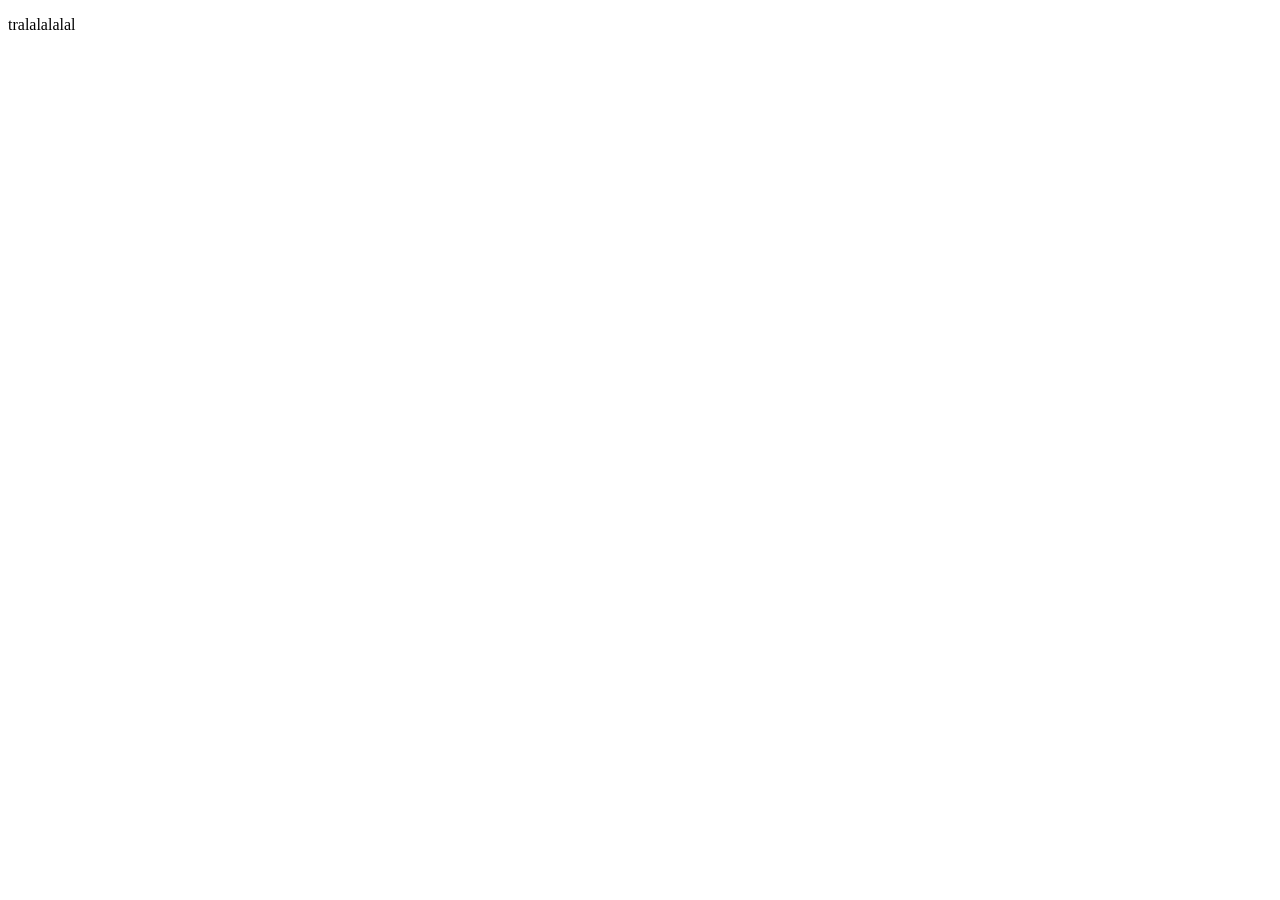
==== index.html @ 8d00729b "Create index.html" ====
<!DOCTYPE html>
<html lang="en">
<head>
    <meta charset="UTF-8">
    <meta name="viewport" content="width=device-width, initial-scale=1.0">
    <title>Portfolio Patoche</title>
</head>
<body>
    <p>tralalalalal</p>
</body>
</html>
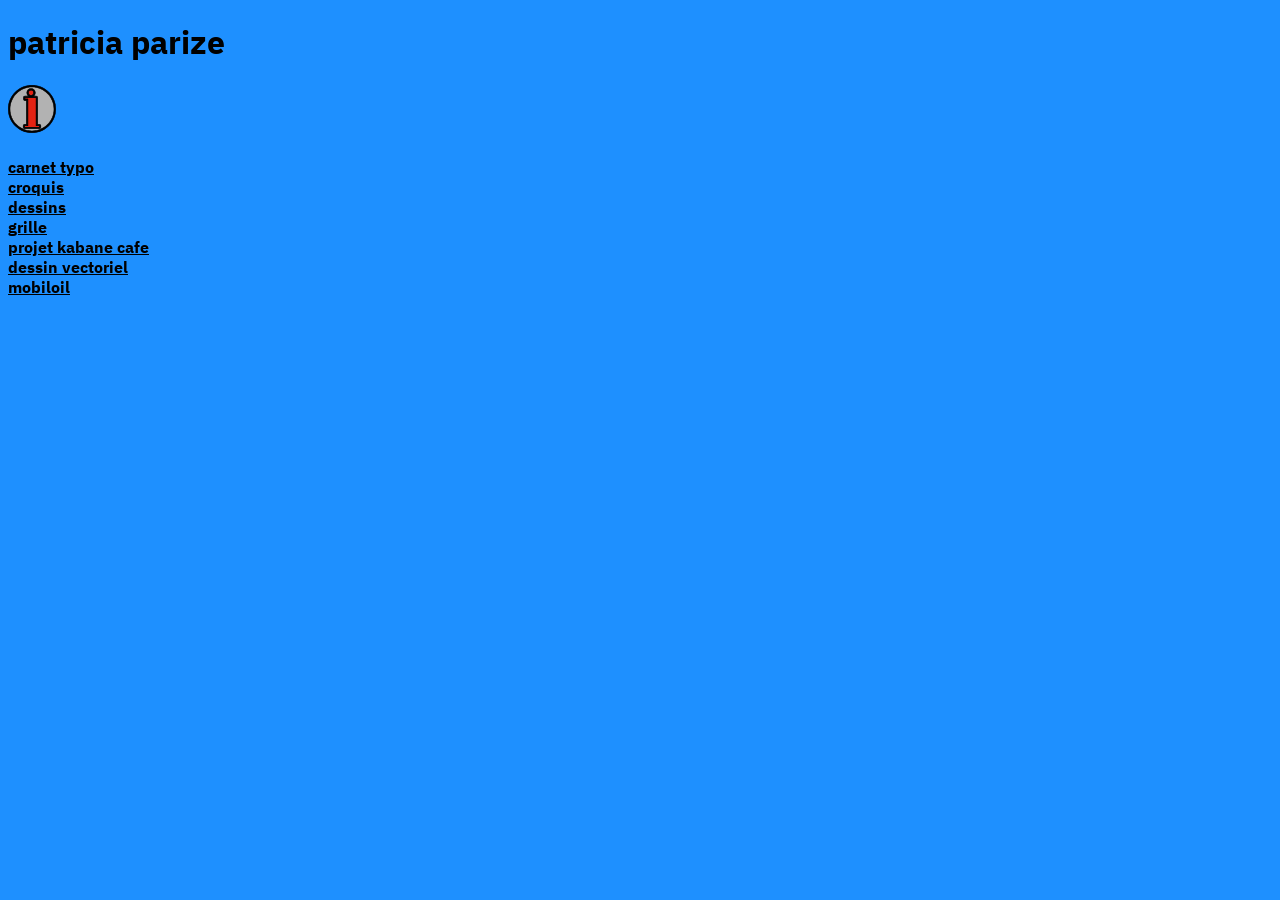
==== commit fc8dabbd: "version lundi" ====
--- a/index.html
+++ b/index.html
@@ -1,11 +1,42 @@
 <!DOCTYPE html>
-<html lang="en">
-<head>
-    <meta charset="UTF-8">
-    <meta name="viewport" content="width=device-width, initial-scale=1.0">
-    <title>Portfolio Patoche</title>
-</head>
-<body>
-    <p>tralalalalal</p>
+<html lang="fr">
+    <head>
+        <meta name="viewport" content="width=device-width, initial-scale=1.0">
+         <link rel="stylesheet" href="style.css">
+        <h1> patricia parize</h1>
+        <title>portfolio</title>
+        <meta charset="UTF-8">
+        <style>
+
+        </style>
+    </head>
+       
+    
+     <body tyle>   
+      <header>
+        <a id="p2" href="about.html"><img src="icons/icon2.svg" alt="icon2.svg" width="48" height="48"></a>
+      </header>
+    </a>
+     
+  <main>
+
+        <br>
+        <a id="p1" href="carnet-typo.html">carnet typo</a>
+        <br>
+        <a id="p1" href="croquis.html">croquis</a>
+        <br>
+        <a id="p1"  href="dessins.html">dessins</a>
+        <br>
+        <a id="p1"  href="grids.html">grille</a>
+        <br>
+        <a id="p1"  href="kabane-cafe.html">projet kabane cafe</a>
+        <br>
+        <a id="p1" href="dessin-vectoriel.html">dessin vectoriel</a>
+        <br>
+        <a id="p1"  href="mobiloil-font.html">mobiloil</a>
+    
+  </main>
+  
+
 </body>
-</html>+</html>
--- a/style.css
+++ b/style.css
@@ -0,0 +1,29 @@
+/* je suis un comentaire*/
+@font-face{  
+         font-family: IBMPlexSans;
+         src: url(fonts/IBMPlexSans-Bold.woff2) format(woff2);
+         font-weight: 800;
+         font-weight:normal;
+                  }
+
+
+
+body  { 
+    
+
+    #p1{
+    color:black
+       }
+font-family: IBMPlexSans;
+src: url(fonts/IBMPlexSans-Light.woff2) format(woff2);
+font-style: normal; font-weight: normal; font-size: medium;
+
+
+
+
+
+background-color: dodgerblue;
+
+    
+
+}
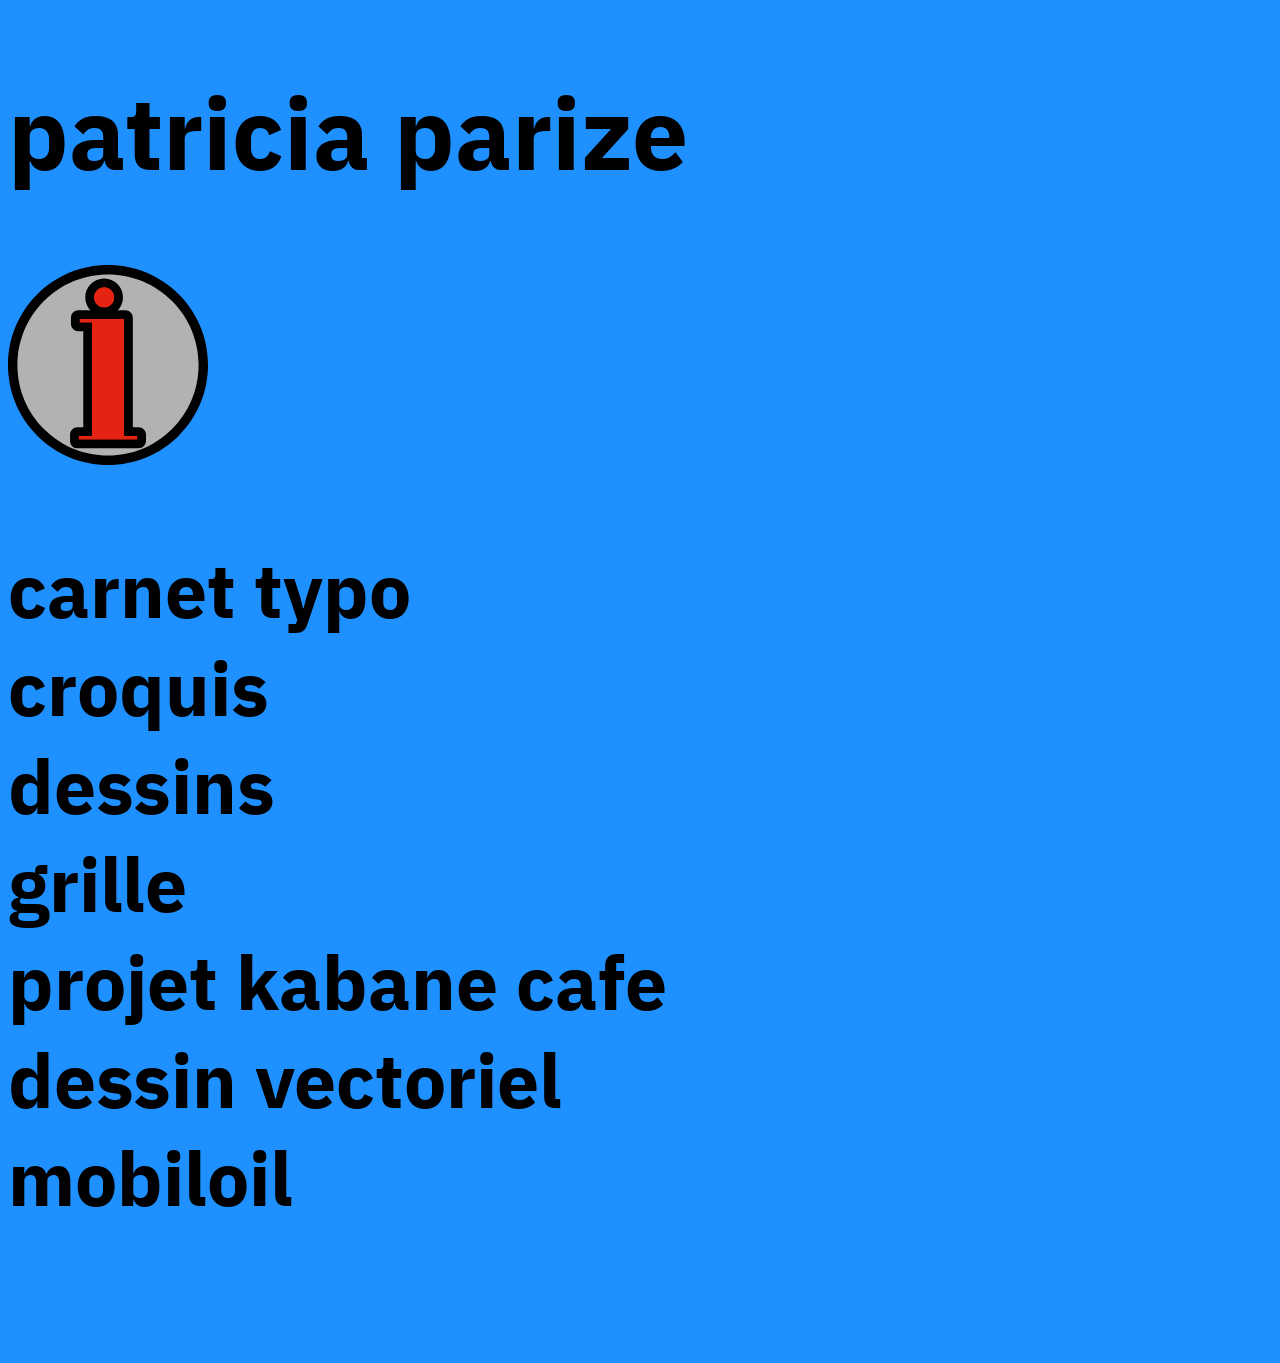
==== commit f2a1e506: "jsgq" ====
--- a/index.html
+++ b/index.html
@@ -3,37 +3,37 @@
     <head>
         <meta name="viewport" content="width=device-width, initial-scale=1.0">
          <link rel="stylesheet" href="style.css">
+        <link rel="shortcut icon" href="icons/icon1.svg">
         <h1> patricia parize</h1>
         <title>portfolio</title>
         <meta charset="UTF-8">
-        <style>
-
-        </style>
+    
     </head>
        
     
-     <body tyle>   
+     <body >   
       <header>
-        <a id="p2" href="about.html"><img src="icons/icon2.svg" alt="icon2.svg" width="48" height="48"></a>
+        <a  id="p2" href="about.html"><img src="icons/icon2.svg" alt="icon2.svg" width="200" height="200"></a>
       </header>
-    </a>
      
   <main>
 
+       <h2>
+        <a class="home-link" href="carnet-typo.html">carnet typo</a>
         <br>
-        <a id="p1" href="carnet-typo.html">carnet typo</a>
+        <a class="home-link" href="croquis.html">croquis</a>
         <br>
-        <a id="p1" href="croquis.html">croquis</a>
+        <a class="home-link"  href="dessins.html">dessins</a>
         <br>
-        <a id="p1"  href="dessins.html">dessins</a>
+        <a class="home-link"  href="grids.html">grille</a>
         <br>
-        <a id="p1"  href="grids.html">grille</a>
+        <a class="home-link"  href="kabane-cafe.html">projet kabane cafe</a>
         <br>
-        <a id="p1"  href="kabane-cafe.html">projet kabane cafe</a>
+        <a class="home-link" href="dessin-vectoriel.html">dessin vectoriel</a>
         <br>
-        <a id="p1" href="dessin-vectoriel.html">dessin vectoriel</a>
-        <br>
-        <a id="p1"  href="mobiloil-font.html">mobiloil</a>
+        <a class="home-link"  href="mobiloil-font.html">mobiloil</a>
+       </h2> <br>
+ 
     
   </main>
   
--- a/style.css
+++ b/style.css
@@ -2,28 +2,71 @@
 @font-face{  
          font-family: IBMPlexSans;
          src: url(fonts/IBMPlexSans-Bold.woff2) format(woff2);
-         font-weight: 800;
-         font-weight:normal;
-                  }
+         font-weight: 900;
+         font-style: normal;
+        }
 
+        @font-face{  
+         font-family: IBMPlexSans;
+         src: url(fonts/IBMPlexSans-Light.woff2) format(woff2);
+         font-weight: 200;
+         font-style: normal;
+        }
 
 
 body  { 
-    
+    font-family: IBMPlexSans;
+    background-color: dodgerblue;
+    font-size: 50px;}
 
-    #p1{
-    color:black
-       }
-font-family: IBMPlexSans;
-src: url(fonts/IBMPlexSans-Light.woff2) format(woff2);
-font-style: normal; font-weight: normal; font-size: medium;
-
-
-
-
-
-background-color: dodgerblue;
-
-    
+img{
+    max-width: 100%;
+    height: auto;
+    align: center
 
 }
+
+.home-link{
+    color:black;
+    text-decoration: none;
+             font-weight: 1000;
+
+}
+
+.home-link:visited{
+    color:black;
+}
+
+.fond-noir{
+background-color: #000000;
+color:  rgb(217, 223, 225);
+ font-family: IBMPlexSans;
+         font-weight: 900;
+        
+}
+
+.fond-noir:visited{
+color:  rgb(217, 223, 225);
+background-color: #000000;
+
+        
+}
+
+.about-link{
+    background: dodgerblue;
+      font-family: IBMPlexSans;
+         font-weight: 900;
+}
+
+.dessins-vectoriel{
+    background:  
+    rgb(38, 79, 137);
+}
+
+.grilles{
+    background: #94c21f;
+}
+
+.croquis{
+    background: grey;
+}
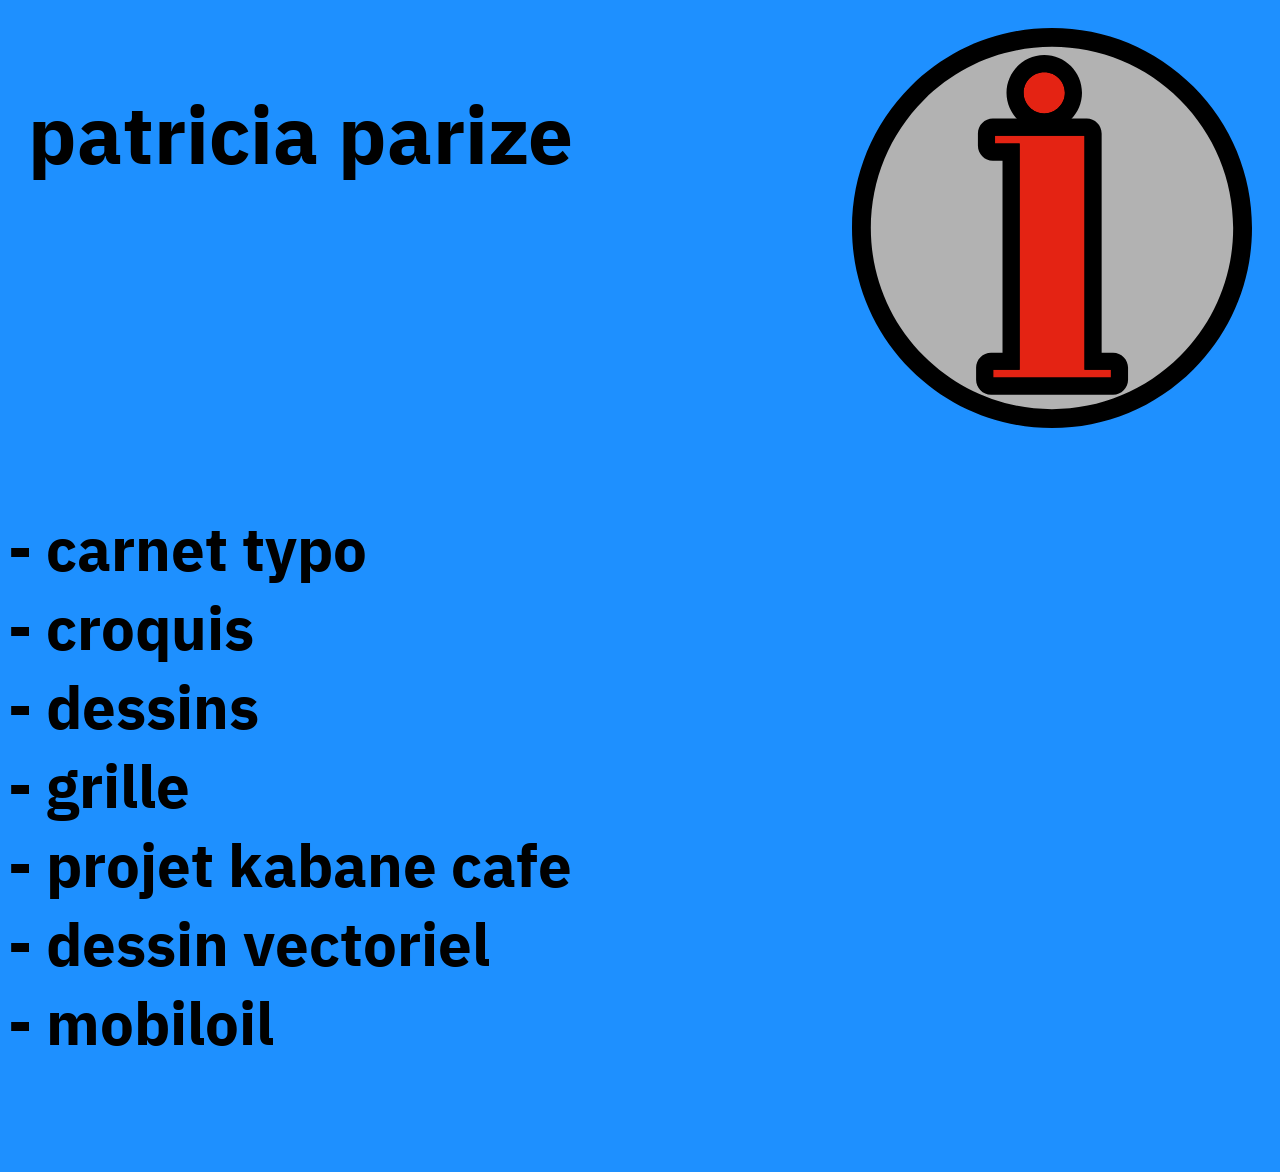
==== commit 74892e9b: "xk" ====
--- a/index.html
+++ b/index.html
@@ -4,7 +4,6 @@
         <meta name="viewport" content="width=device-width, initial-scale=1.0">
          <link rel="stylesheet" href="style.css">
         <link rel="shortcut icon" href="icons/icon1.svg">
-        <h1> patricia parize</h1>
         <title>portfolio</title>
         <meta charset="UTF-8">
     
@@ -13,25 +12,26 @@
     
      <body >   
       <header>
-        <a  id="p2" href="about.html"><img src="icons/icon2.svg" alt="icon2.svg" width="200" height="200"></a>
+        <h1> patricia parize</h1>
+        <a  id="p2" href="about.html"><img src="icons/icon2.svg" alt="icon2.svg" width="400" height="400"></a>
       </header>
      
   <main>
 
        <h2>
-        <a class="home-link" href="carnet-typo.html">carnet typo</a>
+        <a class="home-link" href="carnet-typo.html"> - carnet typo</a>
         <br>
-        <a class="home-link" href="croquis.html">croquis</a>
+        <a class="home-link" href="croquis.html"> - croquis</a>
         <br>
-        <a class="home-link"  href="dessins.html">dessins</a>
+        <a class="home-link"  href="dessins.html"> - dessins</a>
         <br>
-        <a class="home-link"  href="grids.html">grille</a>
+        <a class="home-link"  href="grids.html"> - grille</a>
         <br>
-        <a class="home-link"  href="kabane-cafe.html">projet kabane cafe</a>
+        <a class="home-link"  href="kabane-cafe.html"> - projet kabane cafe</a>
         <br>
-        <a class="home-link" href="dessin-vectoriel.html">dessin vectoriel</a>
+        <a class="home-link" href="dessin-vectoriel.html"> - dessin vectoriel</a>
         <br>
-        <a class="home-link"  href="mobiloil-font.html">mobiloil</a>
+        <a class="home-link"  href="mobiloil-font.html"> - mobiloil</a>
        </h2> <br>
  
     
--- a/style.css
+++ b/style.css
@@ -13,11 +13,18 @@
          font-style: normal;
         }
 
+header {
+    display: grid;
+    grid-template-columns: auto auto;
+    justify-content: space-between;
+    align-items: top;
+    padding: 20px;
+}
 
 body  { 
     font-family: IBMPlexSans;
     background-color: dodgerblue;
-    font-size: 50px;}
+    font-size: 40px;}
 
 img{
     max-width: 100%;
@@ -26,10 +33,18 @@
 
 }
 
+.grid{
+    display: grid;
+    grid-template-columns:1fr 1fr;
+    justify-content: center;
+    gap: 50px;
+    padding: 50px;
+}
+
 .home-link{
     color:black;
     text-decoration: none;
-             font-weight: 1000;
+    font-weight: 1000;
 
 }
 
@@ -40,8 +55,9 @@
 .fond-noir{
 background-color: #000000;
 color:  rgb(217, 223, 225);
- font-family: IBMPlexSans;
-         font-weight: 900;
+font-family: IBMPlexSans;
+font-size: 150px;
+grid-auto-columns: (4fr,2fr);
         
 }
 
@@ -49,7 +65,6 @@
 color:  rgb(217, 223, 225);
 background-color: #000000;
 
-        
 }
 
 .about-link{
@@ -60,7 +75,7 @@
 
 .dessins-vectoriel{
     background:  
-    rgb(38, 79, 137);
+    rgb(20, 186, 120);
 }
 
 .grilles{
@@ -69,4 +84,21 @@
 
 .croquis{
     background: grey;
+}
+
+.light{
+     
+         font-family: IBMPlexSans;
+         src: url(fonts/IBMPlexSans-Light.woff2) format(woff2);
+         font-weight: 200;
+         font-style: small;
+}
+
+.mobiloil-font{
+    background-color: rgb(0, 0, 0);
+    color: rgb(217, 223, 225);
+}
+
+.icon{
+    :   ;
 }
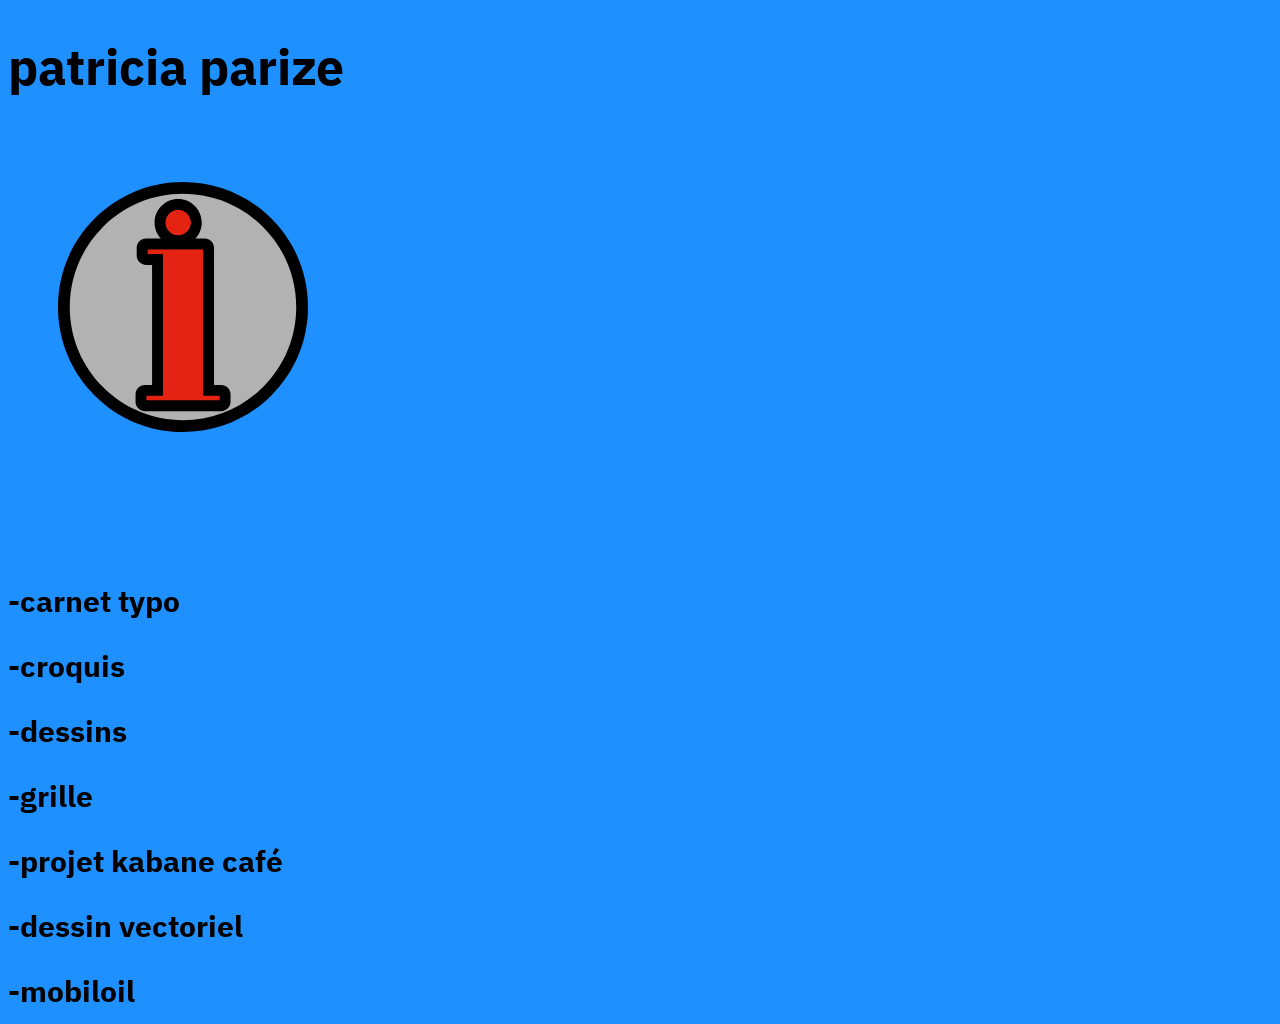
==== commit f77e62a7: "ll" ====
--- a/index.html
+++ b/index.html
@@ -3,7 +3,7 @@
     <head>
         <meta name="viewport" content="width=device-width, initial-scale=1.0">
          <link rel="stylesheet" href="style.css">
-        <link rel="shortcut icon" href="icons/icon1.svg">
+        <h1> patricia parize</h1>
         <title>portfolio</title>
         <meta charset="UTF-8">
     
@@ -12,28 +12,25 @@
     
      <body >   
       <header>
-        <h1> patricia parize</h1>
-        <a  id="p2" href="about.html"><img src="icons/icon2.svg" alt="icon2.svg" width="400" height="400"></a>
+        <a id="p2" href="about.html"><img src="icons/icon2.svg" alt="icon2.svg" width="250" height="250"></a>
       </header>
      
   <main>
 
-       <h2>
-        <a class="home-link" href="carnet-typo.html"> - carnet typo</a>
         <br>
-        <a class="home-link" href="croquis.html"> - croquis</a>
+        <a class="home-link" href="carnet-typo.html">-carnet typo</a>
         <br>
-        <a class="home-link"  href="dessins.html"> - dessins</a>
+        <a class="home-link" href="croquis.html">-croquis</a>
         <br>
-        <a class="home-link"  href="grids.html"> - grille</a>
+        <a class="home-link"  href="dessins.html">-dessins</a>
         <br>
-        <a class="home-link"  href="kabane-cafe.html"> - projet kabane cafe</a>
+        <a class="home-link"  href="grids.html">-grille</a>
         <br>
-        <a class="home-link" href="dessin-vectoriel.html"> - dessin vectoriel</a>
+        <a class="home-link"  href="kabane-cafe.html">-projet kabane café</a>
         <br>
-        <a class="home-link"  href="mobiloil-font.html"> - mobiloil</a>
-       </h2> <br>
- 
+        <a class="home-link" href="dessin-vectoriel.html">-dessin vectoriel</a>
+        <br>
+        <a class="home-link"  href="mobiloil-font.html">-mobiloil</a>
     
   </main>
   
--- a/style.css
+++ b/style.css
@@ -1,13 +1,13 @@
 /* je suis un comentaire*/
 @font-face{  
-         font-family: IBMPlexSans;
+         font-family: 'IBMPlexSans';
          src: url(fonts/IBMPlexSans-Bold.woff2) format(woff2);
          font-weight: 900;
          font-style: normal;
         }
 
         @font-face{  
-         font-family: IBMPlexSans;
+         font-family: 'IBMPlexSans';
          src: url(fonts/IBMPlexSans-Light.woff2) format(woff2);
          font-weight: 200;
          font-style: normal;
@@ -16,15 +16,64 @@
 header {
     display: grid;
     grid-template-columns: auto auto;
-    justify-content: space-between;
-    align-items: top;
-    padding: 20px;
+    justify-self: space-between;
+    position: relative;
+    align-items: initial;
+    padding: 50px;
 }
 
 body  { 
-    font-family: IBMPlexSans;
+    font-family: 'IBMPlexSans';
     background-color: dodgerblue;
-    font-size: 40px;}
+     font-size: 50px;
+    font-weight: bold;
+}
+body p { 
+    font-family: 'IBMPlexSans';
+    background-color: dodgerblue;
+     font-size: 50px;
+    font-weight: bold;
+}
+
+h1{
+    font-family: 'IBMPlexSans';
+    font-size: 50px;
+    font-weight: bold;
+}
+
+h2{
+    font-family: 'IBMPlexSans';
+    font-size: 50px;
+    font-weight: bold;
+}
+
+h3{
+    font-family: 'IBMPlexSans';
+    font-size: 70px;
+    font-weight: bold;
+}
+
+h4{
+    font-family: 'IBMPlexSans';
+    font-size: 90px;
+    font-weight: bold;
+}
+
+h2 main{
+font-family: 'IBMPlexSans';
+    font-size: 50px;
+    font-weight: bold;
+    grid-template-columns: auto auto;
+    justify-self: space-between;
+    align-items: top;
+}
+
+
+p {
+    font-family: 'IBMPlexSans';
+    font-size: 50px;
+    font-weight: bold;
+}
 
 img{
     max-width: 100%;
@@ -44,7 +93,8 @@
 .home-link{
     color:black;
     text-decoration: none;
-    font-weight: 1000;
+    font-size: 30px;
+    font-weight: 900;
 
 }
 
@@ -58,6 +108,7 @@
 font-family: IBMPlexSans;
 font-size: 150px;
 grid-auto-columns: (4fr,2fr);
+
         
 }
 
@@ -88,7 +139,7 @@
 
 .light{
      
-         font-family: IBMPlexSans;
+         font-family: 'IBMPlexSans';
          src: url(fonts/IBMPlexSans-Light.woff2) format(woff2);
          font-weight: 200;
          font-style: small;
@@ -99,6 +150,20 @@
     color: rgb(217, 223, 225);
 }
 
-.icon{
-    :   ;
+.flèche{
+  font-size: 30px;
+  color: rgb(217, 223, 225);
+  text-decoration: none;
+   font-weight: 900;
+}
+
+.flèche-1{
+  font-size: 30px;
+  color: black;
+  text-decoration: none;
+   font-weight: 900;
+}
+
+.home-link:hover{
+    color: rgb(198, 18, 54);
 }
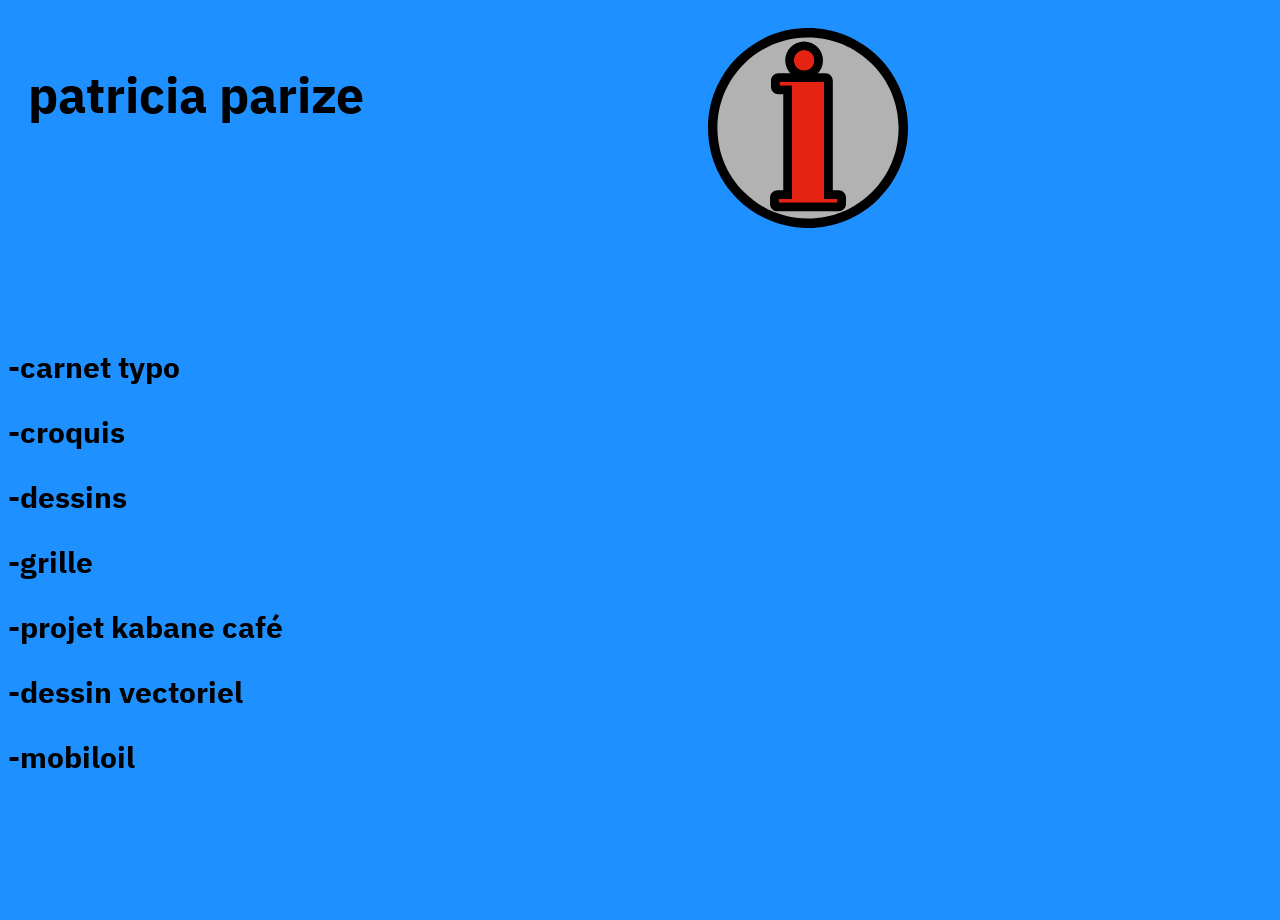
==== commit a94c7d27: "k" ====
--- a/index.html
+++ b/index.html
@@ -3,8 +3,9 @@
     <head>
         <meta name="viewport" content="width=device-width, initial-scale=1.0">
          <link rel="stylesheet" href="style.css">
-        <h1> patricia parize</h1>
+        
         <title>portfolio</title>
+          <link rel="shortcut icon" href="icons/icon1.svg">
         <meta charset="UTF-8">
     
     </head>
@@ -12,7 +13,8 @@
     
      <body >   
       <header>
-        <a id="p2" href="about.html"><img src="icons/icon2.svg" alt="icon2.svg" width="250" height="250"></a>
+        <h1> patricia parize</h1>
+        <a id="p2" href="about.html"><img src="icons/icon2.svg" alt="icon2.svg" width="200" height="200"></a>
       </header>
      
   <main>
@@ -31,6 +33,11 @@
         <a class="home-link" href="dessin-vectoriel.html">-dessin vectoriel</a>
         <br>
         <a class="home-link"  href="mobiloil-font.html">-mobiloil</a>
+
+        <br>
+        <br>
+        <br>
+        
     
   </main>
   
--- a/style.css
+++ b/style.css
@@ -19,7 +19,7 @@
     justify-self: space-between;
     position: relative;
     align-items: initial;
-    padding: 50px;
+    padding: 20px;
 }
 
 body  { 
